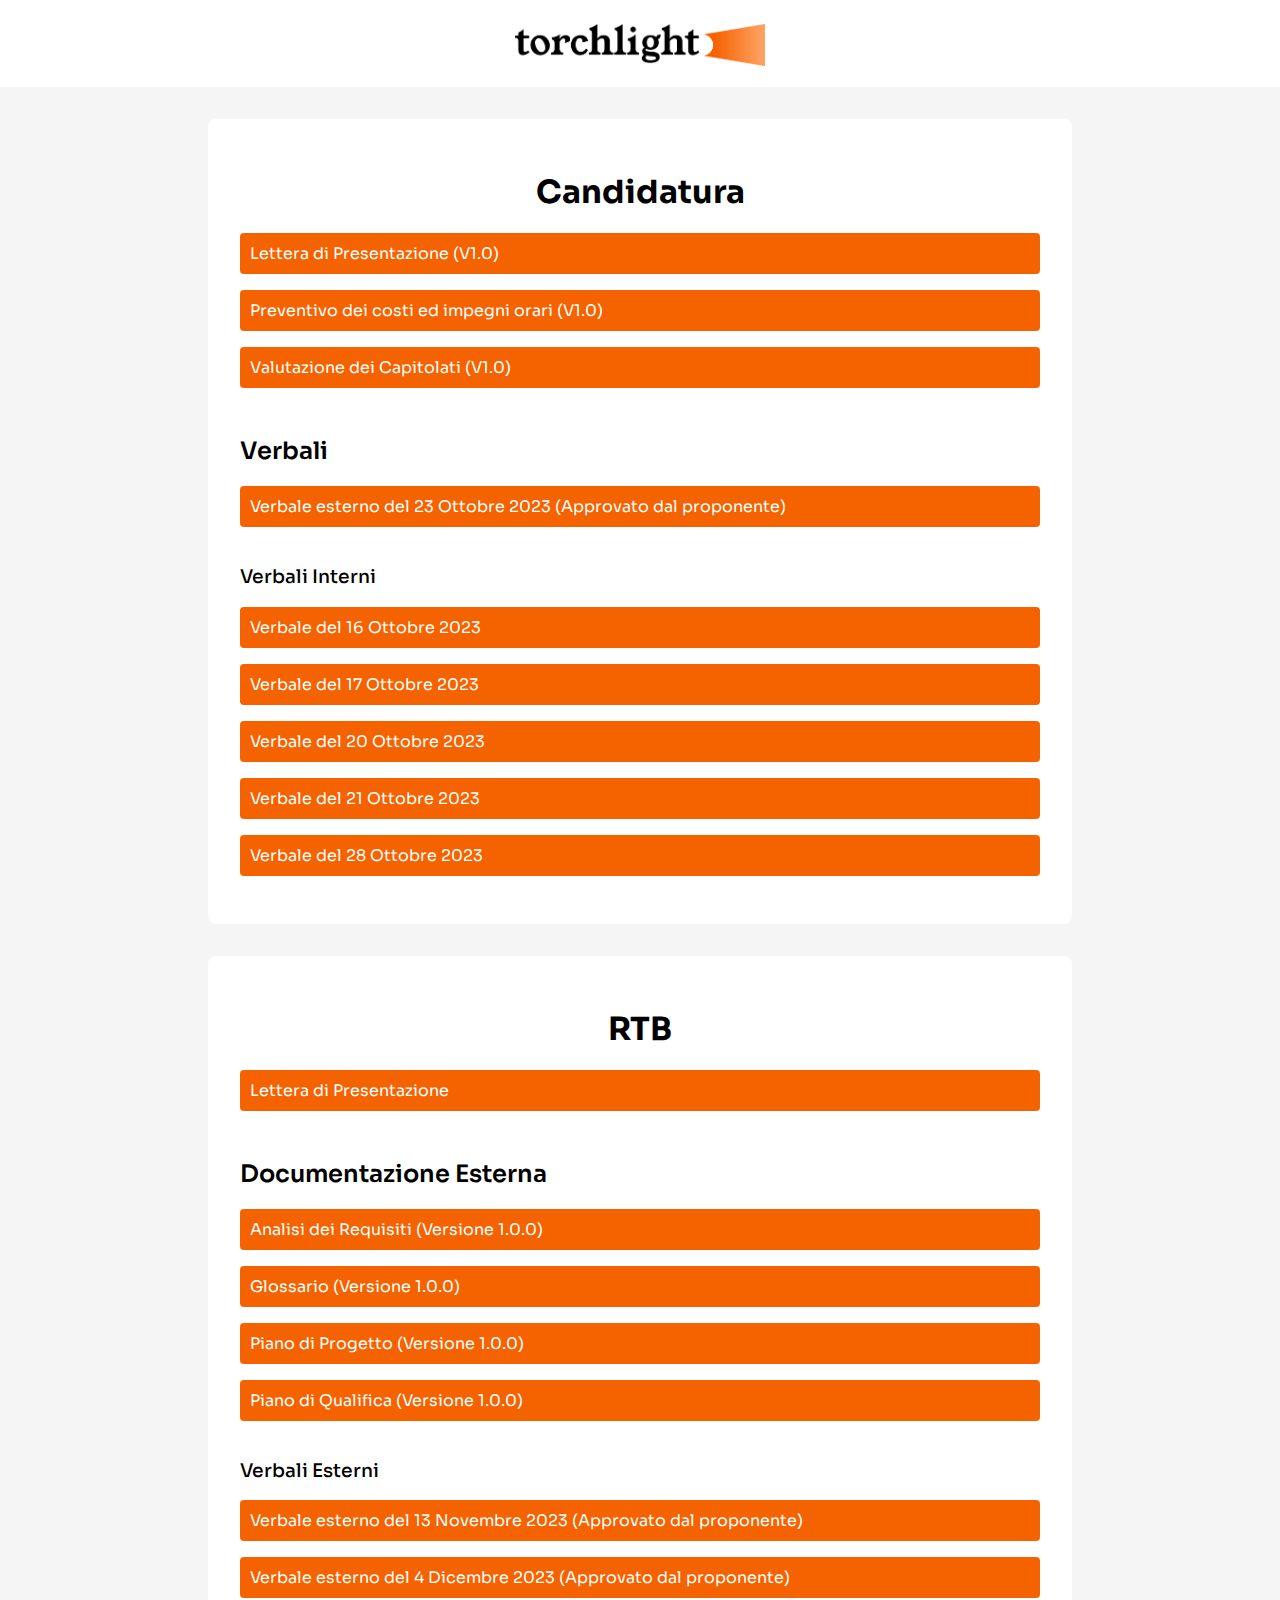
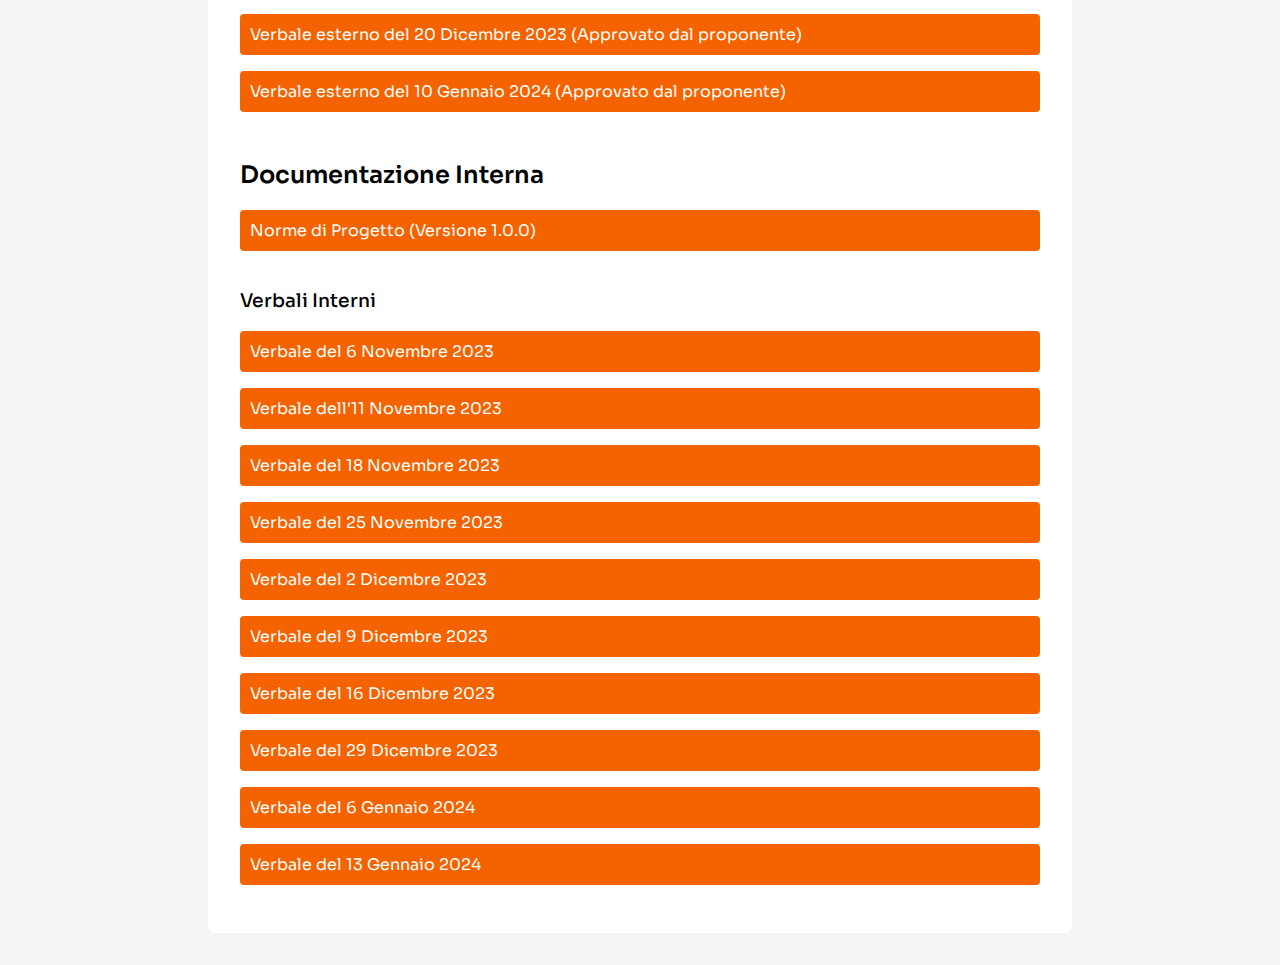
==== main.html @ 77c7bef3 "Added basic structure and HTML for the page" ====
<!DOCTYPE html>
<html lang="it">
<head>
<meta charset="UTF-8">
<meta name="viewport" content="width=device-width, initial-scale=1.0">

<title>torchlight</title>

<link rel="preconnect" href="https://fonts.googleapis.com">
<link rel="preconnect" href="https://fonts.gstatic.com" crossorigin>
<link href="https://fonts.googleapis.com/css2?family=Sora:wght@100;200;300;400;500;600;700;800&display=swap" rel="stylesheet">
<link rel="stylesheet" href="style.css">

</head>
<body>

<div class="header">
    <img id="header-logo" src="img/group_logo.png" alt="Logo del gruppo" style="width: 250px">
</div>

<div class="container">
    <h1>Candidatura</h1>
    <ul class="pdf-links">
        <li><a href="example1.pdf" target="_blank">Lettera di Presentazione (V1.0)</a></li>
        <li><a href="example2.pdf" target="_blank">Preventivo dei costi ed impegni orari (V1.0)</a></li>
        <li><a href="example3.pdf" target="_blank">Valutazione dei Capitolati (V1.0)</a></li>
        <!-- Add more PDF links as needed -->
    </ul>

    <h2>Verbali</h2>
    <ul class="pdf-links">
        <li><a href="example1.pdf" target="_blank">Verbale esterno del 23 Ottobre 2023 (Approvato dal proponente)</a></li>
    </ul>

    <h3>Verbali Interni</h3>
    <ul class="pdf-links">
        <li><a href="example2.pdf" target="_blank">Verbale del 16 Ottobre 2023</a></li>
        <li><a href="example3.pdf" target="_blank">Verbale del 17 Ottobre 2023</a></li>
        <li><a href="example4.pdf" target="_blank">Verbale del 20 Ottobre 2023</a></li>
        <li><a href="example5.pdf" target="_blank">Verbale del 21 Ottobre 2023</a></li>
        <li><a href="example6.pdf" target="_blank">Verbale del 28 Ottobre 2023</a></li>
        <!-- Add more PDF links as needed -->
    </ul>
</div>

<div class="container">
    <h1>RTB</h1>

    <ul class="pdf-links">
        <li><a href="example1.pdf" target="_blank">Lettera di Presentazione</a></li>
    </ul>

    <h2>Documentazione Esterna</h2>
    <ul class="pdf-links">
        <li><a href="example3.pdf" target="_blank">Analisi dei Requisiti (Versione 1.0.0)</a></li>
        <li><a href="example4.pdf" target="_blank">Glossario (Versione 1.0.0)</a></li>
        <li><a href="example5.pdf" target="_blank">Piano di Progetto (Versione 1.0.0)</a></li>
        <li><a href="example6.pdf" target="_blank">Piano di Qualifica (Versione 1.0.0)</a></li>
        <!-- Add more PDF links as needed -->
    </ul>

    <h3>Verbali Esterni</h3>
    <ul class="pdf-links">
        <li><a href="example1.pdf" target="_blank">Verbale esterno del 13 Novembre 2023 (Approvato dal proponente)</a></li>
        <li><a href="example2.pdf" target="_blank">Verbale esterno del 4 Dicembre 2023 (Approvato dal proponente)</a></li>
        <li><a href="example3.pdf" target="_blank">Verbale esterno del 20 Dicembre 2023 (Approvato dal proponente)</a></li>
        <li><a href="example4.pdf" target="_blank">Verbale esterno del 10 Gennaio 2024 (Approvato dal proponente)</a></li>
        <!-- Add more PDF links as needed -->
    </ul>

    <h2>Documentazione Interna</h2>
    <ul class="pdf-links">
        <li><a href="example1.pdf" target="_blank">Norme di Progetto (Versione 1.0.0)</a></li>
        <!-- Add more PDF links as needed -->
    </ul>

    <h3>Verbali Interni</h3>
    <ul class="pdf-links">
        <li><a href="example1.pdf" target="_blank">Verbale del 6 Novembre 2023</a></li>
        <li><a href="example2.pdf" target="_blank">Verbale dell'11 Novembre 2023</a></li>
        <li><a href="example3.pdf" target="_blank">Verbale del 18 Novembre 2023</a></li>
        <li><a href="example4.pdf" target="_blank">Verbale del 25 Novembre 2023</a></li>
        <li><a href="example5.pdf" target="_blank">Verbale del 2 Dicembre 2023</a></li>
        <li><a href="example6.pdf" target="_blank">Verbale del 9 Dicembre 2023</a></li>
        <li><a href="example7.pdf" target="_blank">Verbale del 16 Dicembre 2023</a></li>
        <li><a href="example8.pdf" target="_blank">Verbale del 29 Dicembre 2023</a></li>
        <li><a href="example9.pdf" target="_blank">Verbale del 6 Gennaio 2024</a></li>
        <li><a href="example10.pdf" target="_blank">Verbale del 13 Gennaio 2024</a></li>
        <!-- Add more PDF links as needed -->
    </ul>
</div>

</body>
</html>
---- style.css ----
body {
    font-family: 'Sora', Arial, sans-serif;
    margin: 0;
    padding: 0;
    background-color: #f5f5f5;
}
.header {
    background-color: #fff;
    color: #000;
    text-align: center;
    padding: 1em 0;
}

.header img {
    margin-top: .5em;
}

.container {
    max-width: 800px;
    margin: 2em auto;
    padding: 2em;
    background-color: #fff;
    border-radius: 8px;

}
h1 {
    text-align: center;
}

h2 {
    font-weight: 600;
    margin-top: 2em;
}

h3 {
    font-weight: 500;
    margin-top: 2em;
}

.pdf-links {
    list-style: none;
    padding: 0;
}
.pdf-links li {
    margin-bottom: 1em;
}
.pdf-links li a {
    display: block;
    padding: 10px;
    background-color: #F56300;
    color: #fff;
    text-decoration: none;
    border-radius: 4px;
    transition: background-color 0.3s;
}
.pdf-links li a:hover {
    background-color: #F55300;
}
/* Dark Mode */
@media (prefers-color-scheme: dark) {
    body {
        background-color: #000;
        color: #fff;
    }
    .header {
        background-color: #080808;
        color: #fff;
    }
    .container {
        background-color: #080808;
        color: #fff;
    }
    .pdf-links li a {
        background-color: #111;
    }
    .pdf-links li a:hover {
        background-color: #1a1a1a;
    }
}
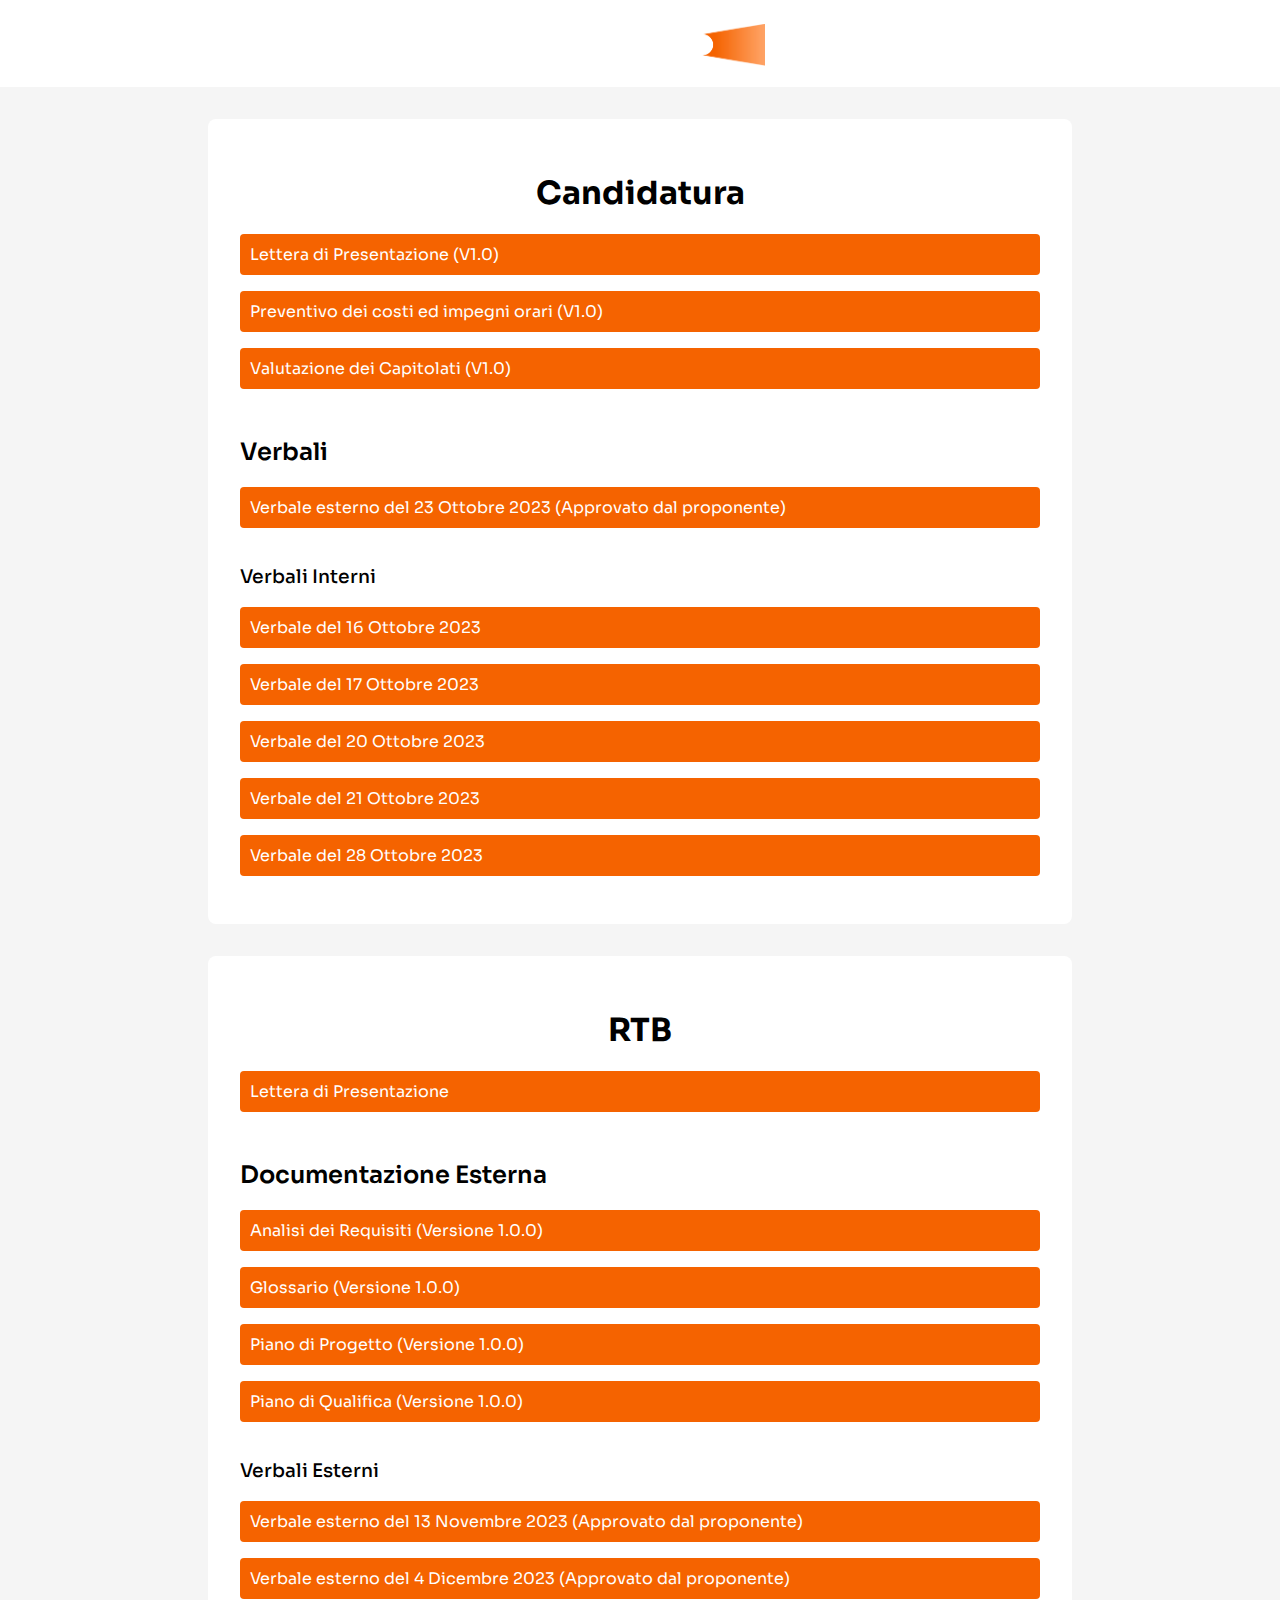
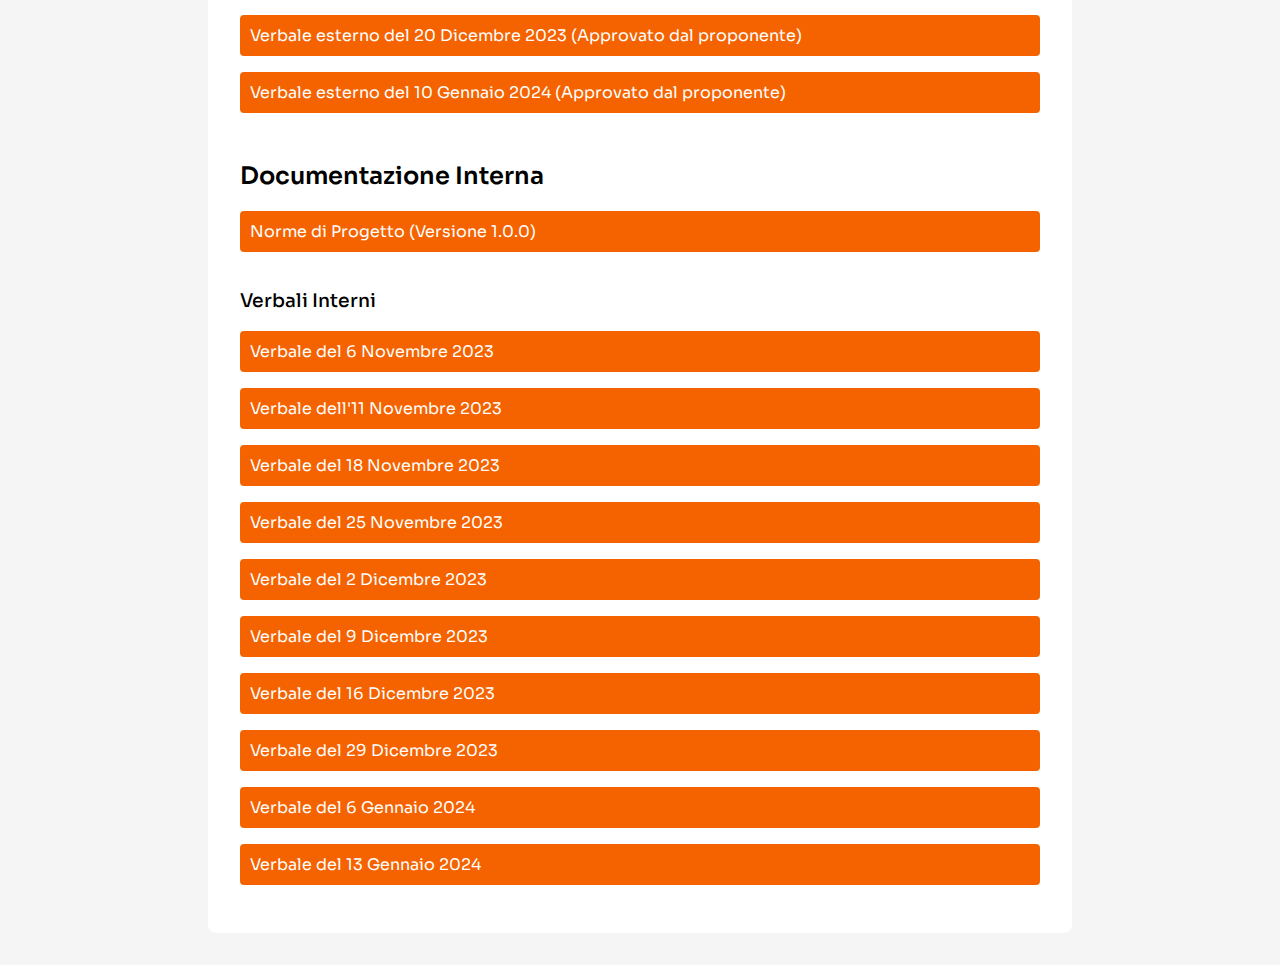
==== commit 80d21367: "Added favicon and dark mode updates" ====
--- a/main.html
+++ b/main.html
@@ -6,6 +6,7 @@
 
 <title>torchlight</title>
 
+<link rel="icon" type="image/x-icon" href="img/favicon.ico">
 <link rel="preconnect" href="https://fonts.googleapis.com">
 <link rel="preconnect" href="https://fonts.gstatic.com" crossorigin>
 <link href="https://fonts.googleapis.com/css2?family=Sora:wght@100;200;300;400;500;600;700;800&display=swap" rel="stylesheet">
@@ -15,7 +16,7 @@
 <body>
 
 <div class="header">
-    <img id="header-logo" src="img/group_logo.png" alt="Logo del gruppo" style="width: 250px">
+    <img id="header-logo" src="img/torchlight_dark.png" alt="Logo del gruppo" style="width: 250px">
 </div>
 
 <div class="container">
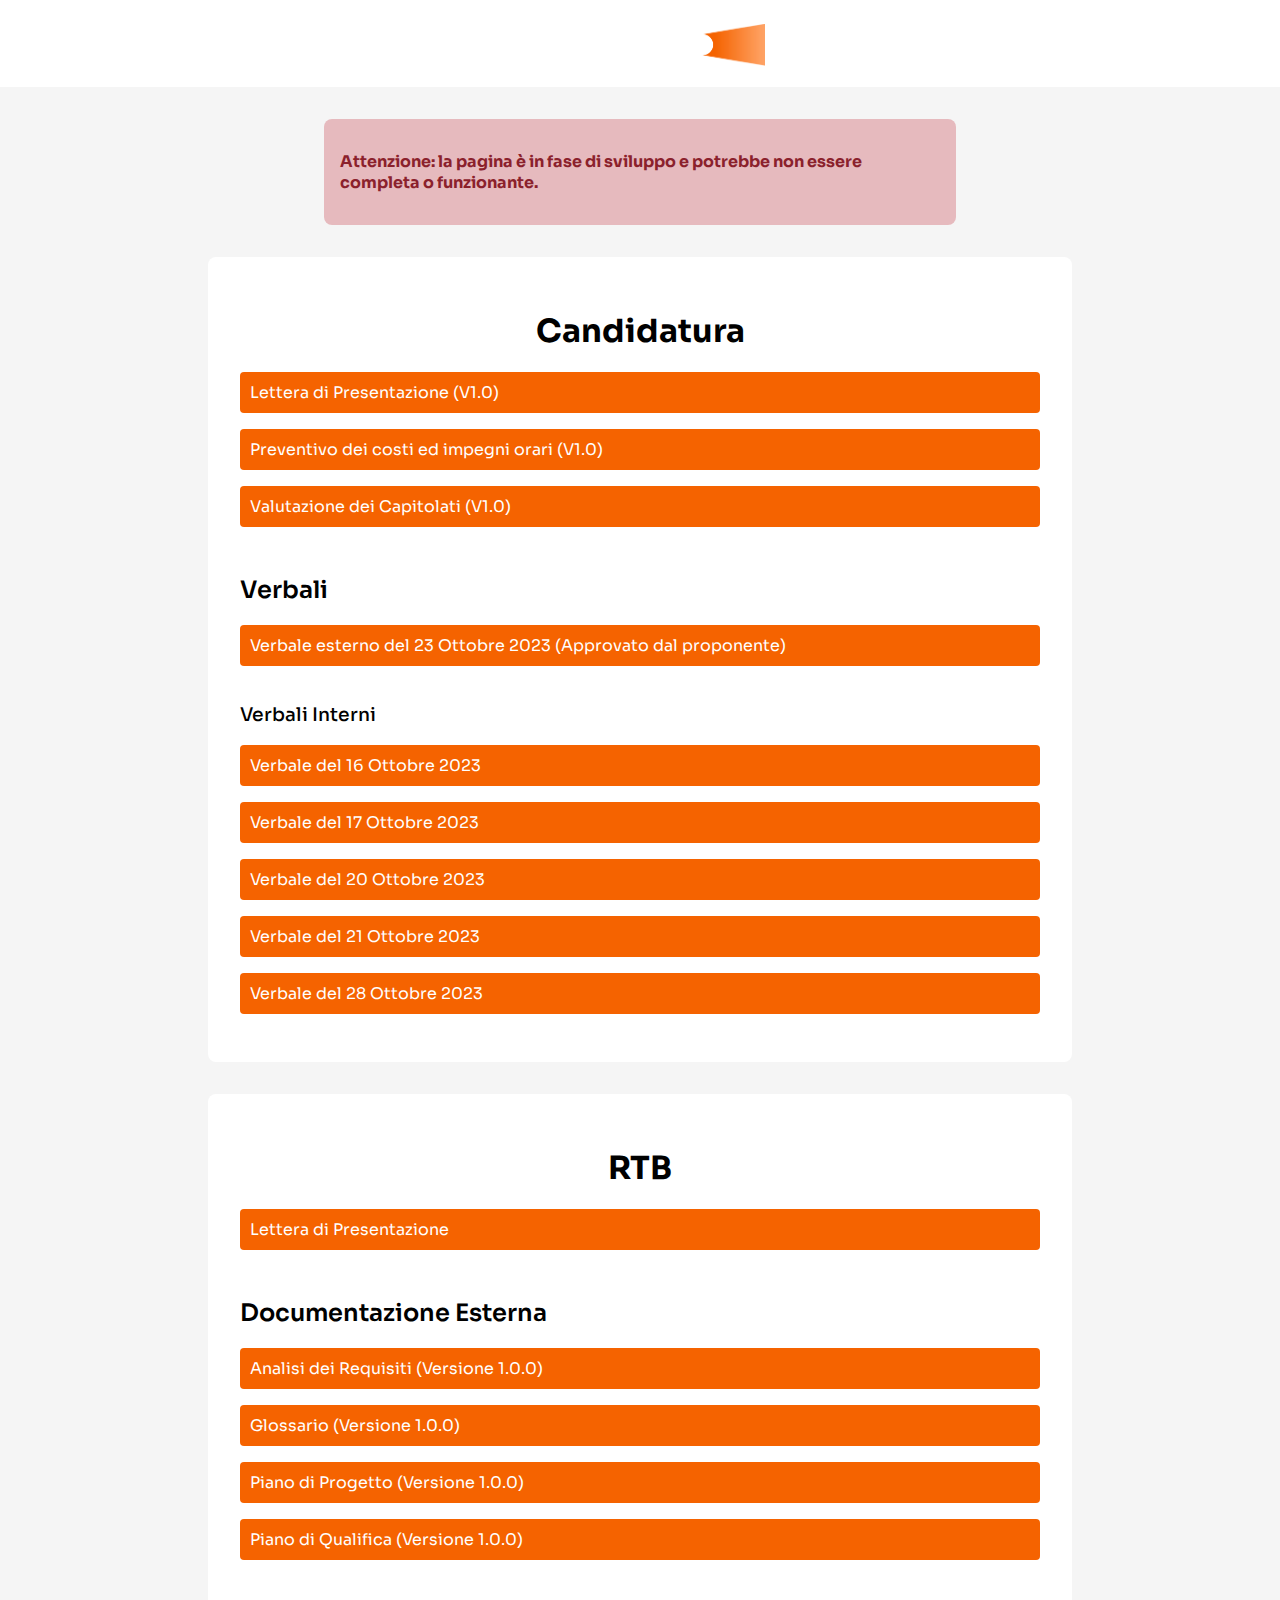
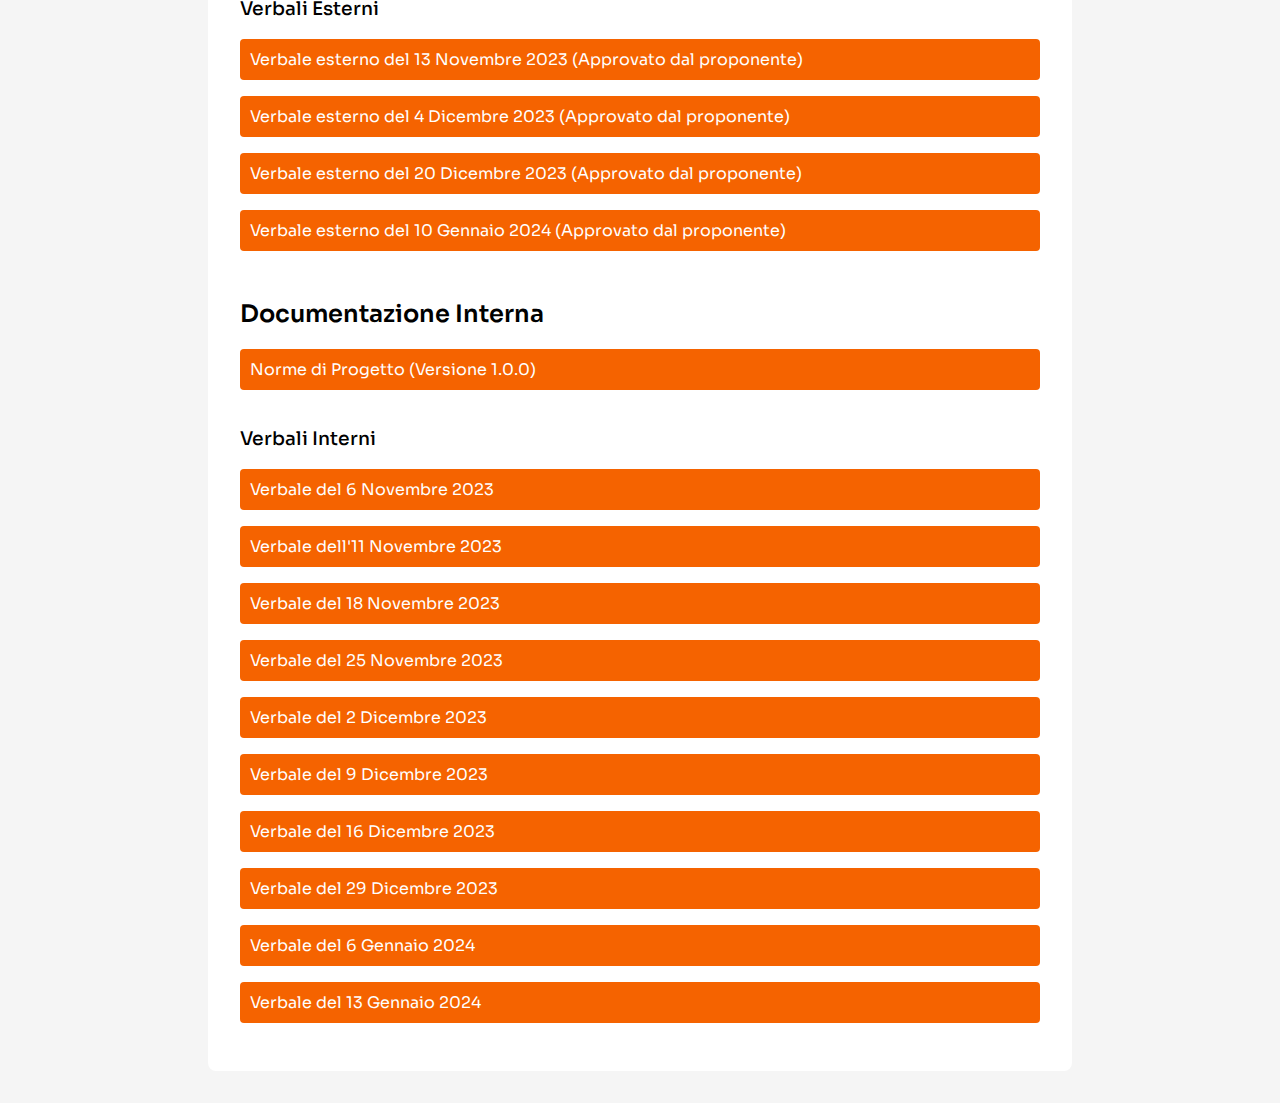
==== commit 5b5f863d: "Added warning" ====
--- a/main.html
+++ b/main.html
@@ -17,6 +17,10 @@
 
 <div class="header">
     <img id="header-logo" src="img/torchlight_dark.png" alt="Logo del gruppo" style="width: 250px">
+</div>
+
+<div class="warning-container">
+    <p>Attenzione: la pagina è in fase di sviluppo e potrebbe non essere completa o funzionante.</p>
 </div>
 
 <div class="container">
--- a/style.css
+++ b/style.css
@@ -4,6 +4,7 @@
     padding: 0;
     background-color: #f5f5f5;
 }
+
 .header {
     background-color: #fff;
     color: #000;
@@ -21,8 +22,8 @@
     padding: 2em;
     background-color: #fff;
     border-radius: 8px;
+}
 
-}
 h1 {
     text-align: center;
 }
@@ -41,9 +42,11 @@
     list-style: none;
     padding: 0;
 }
+
 .pdf-links li {
     margin-bottom: 1em;
 }
+
 .pdf-links li a {
     display: block;
     padding: 10px;
@@ -53,9 +56,24 @@
     border-radius: 4px;
     transition: background-color 0.3s;
 }
+
 .pdf-links li a:hover {
     background-color: #F55300;
 }
+
+.warning-container {
+    max-width: 600px;
+    margin: 2em auto;
+    padding: 2em;
+    font-weight: 700;
+    background-color: #e6babe;
+    color: #8b212c;
+    padding: 1em;
+    border-radius: 8px;
+    margin-top: 2em;
+    
+}
+
 /* Dark Mode */
 @media (prefers-color-scheme: dark) {
     body {
